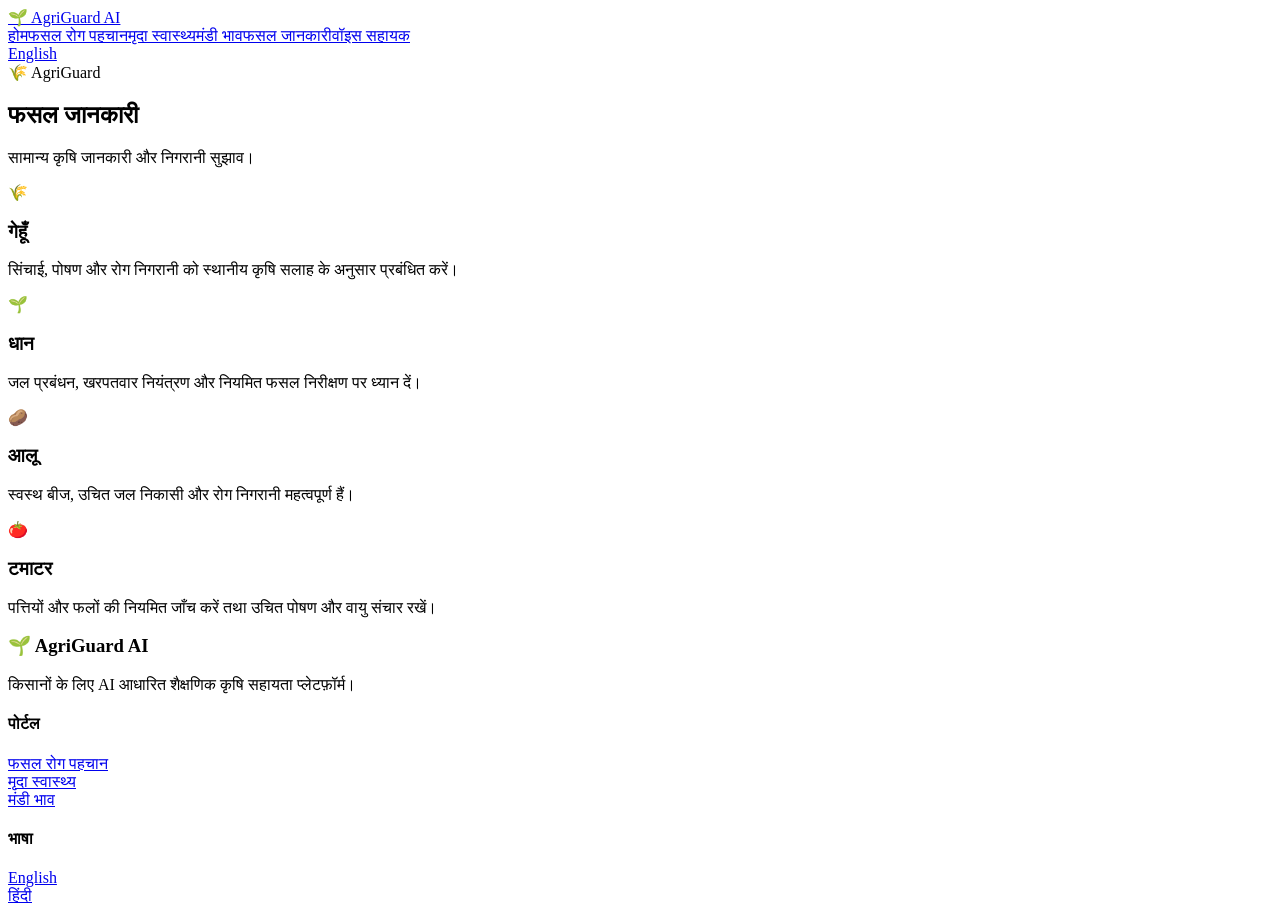
==== crops.html @ cde40345 "Add files via upload" ====
<!doctype html><html lang="hi"><head><meta charset="utf-8"><meta name="viewport" content="width=device-width,initial-scale=1"><title>AgriGuard AI</title><link rel="stylesheet" href="../css/style.css"></head><body><header><div class="container nav"><a class="brand" href="index.html">🌱 AgriGuard AI</a><nav><a class="" href="index.html">होम</a><a class="" href="disease.html">फसल रोग पहचान</a><a class="" href="soil.html">मृदा स्वास्थ्य</a><a class="" href="market.html">मंडी भाव</a><a class="active" href="crops.html">फसल जानकारी</a><a class="" href="voice.html">वॉइस सहायक</a></nav><a class="lang" href="../index.html">English</a></div></header><main><section class="pagehead"><div class="container"><span class="badge">🌾 AgriGuard</span><h1>फसल जानकारी</h1><p>सामान्य कृषि जानकारी और निगरानी सुझाव।</p></div></section><section><div class="container grid"><div class="card"><div class="icon">🌾</div><h3>गेहूँ</h3><p>सिंचाई, पोषण और रोग निगरानी को स्थानीय कृषि सलाह के अनुसार प्रबंधित करें।</p></div><div class="card"><div class="icon">🌱</div><h3>धान</h3><p>जल प्रबंधन, खरपतवार नियंत्रण और नियमित फसल निरीक्षण पर ध्यान दें।</p></div><div class="card"><div class="icon">🥔</div><h3>आलू</h3><p>स्वस्थ बीज, उचित जल निकासी और रोग निगरानी महत्वपूर्ण हैं।</p></div><div class="card"><div class="icon">🍅</div><h3>टमाटर</h3><p>पत्तियों और फलों की नियमित जाँच करें तथा उचित पोषण और वायु संचार रखें।</p></div></div></section></main><footer><div class="container footergrid"><div><h3>🌱 AgriGuard AI</h3><p>किसानों के लिए AI आधारित शैक्षणिक कृषि सहायता प्लेटफ़ॉर्म।</p></div><div><h4>पोर्टल</h4><p><a href="disease.html">फसल रोग पहचान</a><br><a href="soil.html">मृदा स्वास्थ्य</a><br><a href="market.html">मंडी भाव</a></p></div><div><h4>भाषा</h4><p><a href="../index.html">English</a><br><a href="index.html">हिंदी</a></p></div></div></footer><script src="../js/app.js"></script></body></html>
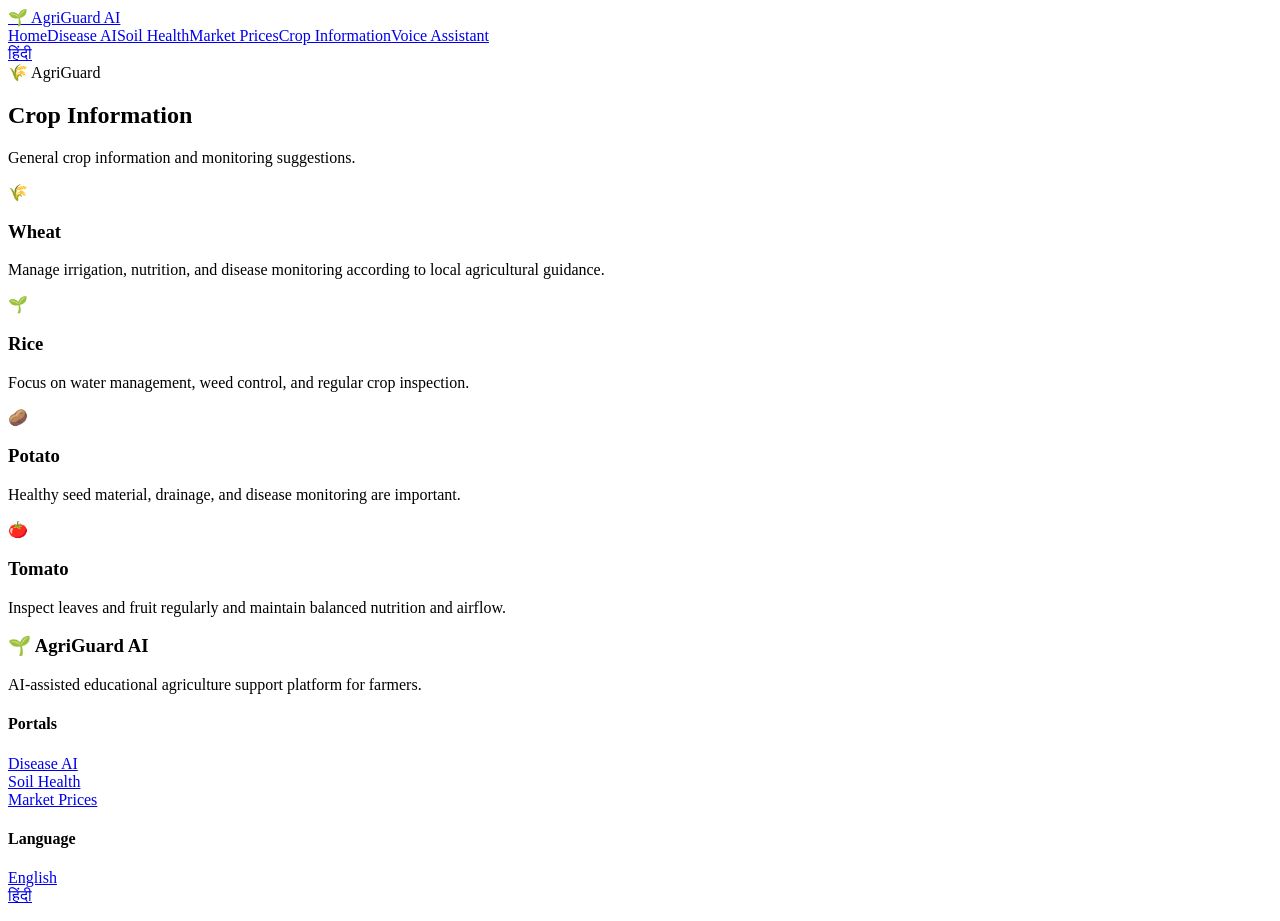
==== commit 023d51b5: "Add files via upload" ====
--- a/crops.html
+++ b/crops.html
@@ -1 +1 @@
-<!doctype html><html lang="hi"><head><meta charset="utf-8"><meta name="viewport" content="width=device-width,initial-scale=1"><title>AgriGuard AI</title><link rel="stylesheet" href="../css/style.css"></head><body><header><div class="container nav"><a class="brand" href="index.html">🌱 AgriGuard AI</a><nav><a class="" href="index.html">होम</a><a class="" href="disease.html">फसल रोग पहचान</a><a class="" href="soil.html">मृदा स्वास्थ्य</a><a class="" href="market.html">मंडी भाव</a><a class="active" href="crops.html">फसल जानकारी</a><a class="" href="voice.html">वॉइस सहायक</a></nav><a class="lang" href="../index.html">English</a></div></header><main><section class="pagehead"><div class="container"><span class="badge">🌾 AgriGuard</span><h1>फसल जानकारी</h1><p>सामान्य कृषि जानकारी और निगरानी सुझाव।</p></div></section><section><div class="container grid"><div class="card"><div class="icon">🌾</div><h3>गेहूँ</h3><p>सिंचाई, पोषण और रोग निगरानी को स्थानीय कृषि सलाह के अनुसार प्रबंधित करें।</p></div><div class="card"><div class="icon">🌱</div><h3>धान</h3><p>जल प्रबंधन, खरपतवार नियंत्रण और नियमित फसल निरीक्षण पर ध्यान दें।</p></div><div class="card"><div class="icon">🥔</div><h3>आलू</h3><p>स्वस्थ बीज, उचित जल निकासी और रोग निगरानी महत्वपूर्ण हैं।</p></div><div class="card"><div class="icon">🍅</div><h3>टमाटर</h3><p>पत्तियों और फलों की नियमित जाँच करें तथा उचित पोषण और वायु संचार रखें।</p></div></div></section></main><footer><div class="container footergrid"><div><h3>🌱 AgriGuard AI</h3><p>किसानों के लिए AI आधारित शैक्षणिक कृषि सहायता प्लेटफ़ॉर्म।</p></div><div><h4>पोर्टल</h4><p><a href="disease.html">फसल रोग पहचान</a><br><a href="soil.html">मृदा स्वास्थ्य</a><br><a href="market.html">मंडी भाव</a></p></div><div><h4>भाषा</h4><p><a href="../index.html">English</a><br><a href="index.html">हिंदी</a></p></div></div></footer><script src="../js/app.js"></script></body></html>+<!doctype html><html lang="en"><head><meta charset="utf-8"><meta name="viewport" content="width=device-width,initial-scale=1"><title>AgriGuard AI</title><link rel="stylesheet" href="css/style.css"></head><body><header><div class="container nav"><a class="brand" href="index.html">🌱 AgriGuard AI</a><nav><a class="" href="index.html">Home</a><a class="" href="disease.html">Disease AI</a><a class="" href="soil.html">Soil Health</a><a class="" href="market.html">Market Prices</a><a class="active" href="crops.html">Crop Information</a><a class="" href="voice.html">Voice Assistant</a></nav><a class="lang" href="hi/index.html">हिंदी</a></div></header><main><section class="pagehead"><div class="container"><span class="badge">🌾 AgriGuard</span><h1>Crop Information</h1><p>General crop information and monitoring suggestions.</p></div></section><section><div class="container grid"><div class="card"><div class="icon">🌾</div><h3>Wheat</h3><p>Manage irrigation, nutrition, and disease monitoring according to local agricultural guidance.</p></div><div class="card"><div class="icon">🌱</div><h3>Rice</h3><p>Focus on water management, weed control, and regular crop inspection.</p></div><div class="card"><div class="icon">🥔</div><h3>Potato</h3><p>Healthy seed material, drainage, and disease monitoring are important.</p></div><div class="card"><div class="icon">🍅</div><h3>Tomato</h3><p>Inspect leaves and fruit regularly and maintain balanced nutrition and airflow.</p></div></div></section></main><footer><div class="container footergrid"><div><h3>🌱 AgriGuard AI</h3><p>AI-assisted educational agriculture support platform for farmers.</p></div><div><h4>Portals</h4><p><a href="disease.html">Disease AI</a><br><a href="soil.html">Soil Health</a><br><a href="market.html">Market Prices</a></p></div><div><h4>Language</h4><p><a href="index.html">English</a><br><a href="hi/index.html">हिंदी</a></p></div></div></footer><script src="js/app.js"></script></body></html>
